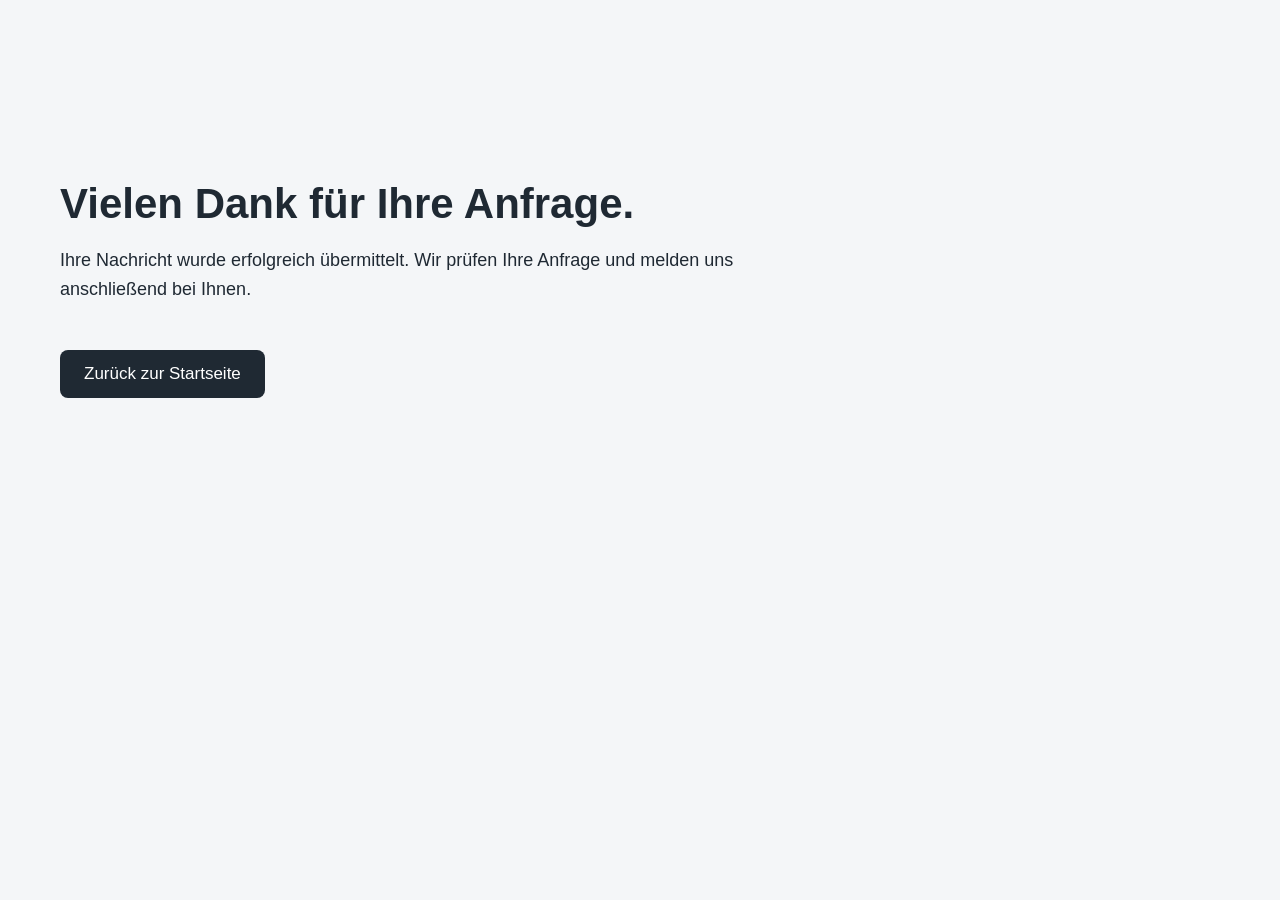
==== danke.html @ 73e30c8b "Add contact form and project workflow" ====
<!DOCTYPE html>
<html lang="de">

<head>
    <meta charset="UTF-8">
    <meta name="viewport" content="width=device-width, initial-scale=1.0">

    <title>Vielen Dank – BaseA Tech</title>

    <link rel="stylesheet" href="css/style.css">
</head>

<body>

    <section class="thank-you">
        <h1>Vielen Dank für Ihre Anfrage.</h1>

        <p>
            Ihre Nachricht wurde erfolgreich übermittelt.
            Wir prüfen Ihre Anfrage und melden uns anschließend bei Ihnen.
        </p>

        <a href="index.html" class="contact-button">
            Zurück zur Startseite
        </a>
    </section>

</body>

</html>
---- css/style.css ----
body {
    margin: 0;
    padding: 60px;
    font-family: Arial, sans-serif;
    background: #f4f6f8;
    color: #1f2933;
}

h1 {
    font-size: 48px;
    margin-bottom: 10px;
}

h2 {
    font-size: 28px;
    font-weight: normal;
    margin-bottom: 20px;
}

p {
    font-size: 18px;
    line-height: 1.6;
    max-width: 800px;
}

.services {
    display: flex;
    gap: 24px;
    margin-top: 60px;
    flex-wrap: wrap;
}

.service-card {
    flex: 1;
    min-width: 240px;
    background: white;
    border: 1px solid #d7dde3;
    border-radius: 10px;
    padding: 28px;
    box-shadow: 0 4px 14px rgba(0, 0, 0, 0.05);
}

.service-card h3 {
    margin-top: 0;
    font-size: 24px;
}

.service-card p {
    font-size: 16px;
    line-height: 1.6;
}

.service-image {
    width: 100%;
    height: auto;
    aspect-ratio: 4 / 3;
    object-fit: contain;
    border-radius: 8px;
    margin-bottom: 20px;
    display: block;
}

.overview,
.workflow,
.contact {
    margin-top: 70px;
}

.overview h2,
.workflow h2,
.contact h2 {
    font-size: 30px;
    margin-bottom: 24px;
}

.overview ul {
    font-size: 18px;
    line-height: 1.8;
    padding-left: 24px;
}

.workflow-grid {
    display: grid;
    grid-template-columns: repeat(4, 1fr);
    gap: 20px;
}

.workflow-grid div {
    background: white;
    border: 1px solid #d7dde3;
    border-radius: 10px;
    padding: 24px;
}

.workflow-grid strong {
    font-size: 20px;
}

.workflow-grid p {
    font-size: 15px;
    margin-bottom: 0;
}

.contact {
    padding-bottom: 70px;
}

.contact-button {
    display: inline-block;
    margin-top: 18px;
    padding: 14px 24px;
    background: #1f2933;
    color: white;
    text-decoration: none;
    border-radius: 8px;
    font-size: 17px;
    transition: background 0.2s ease, transform 0.2s ease;
}

.contact-button:hover {
    background: #334155;
    transform: translateY(-1px);
}

@media (max-width: 900px) {
    .workflow-grid {
        grid-template-columns: 1fr 1fr;
    }
}

@media (max-width: 600px) {
    body {
        padding: 24px;
    }

    .workflow-grid {
        grid-template-columns: 1fr;
    }
}

.contact-form {
    max-width: 700px;
    display: flex;
    flex-direction: column;
    gap: 12px;
}

.contact-form label {
    font-size: 16px;
    font-weight: bold;
}

.contact-form input,
.contact-form textarea {
    width: 100%;
    box-sizing: border-box;
    padding: 12px 14px;
    font-family: Arial, sans-serif;
    font-size: 16px;
    border: 1px solid #cbd3db;
    border-radius: 8px;
    background: white;
}

.contact-form input:focus,
.contact-form textarea:focus {
    outline: none;
    border-color: #64748b;
}

.contact-form .contact-button {
    align-self: flex-start;
    border: none;
    cursor: pointer;
}

.thank-you {
    max-width: 700px;
    margin-top: 120px;
}

.thank-you h1 {
    font-size: 42px;
}

.thank-you p {
    margin-bottom: 28px;
}
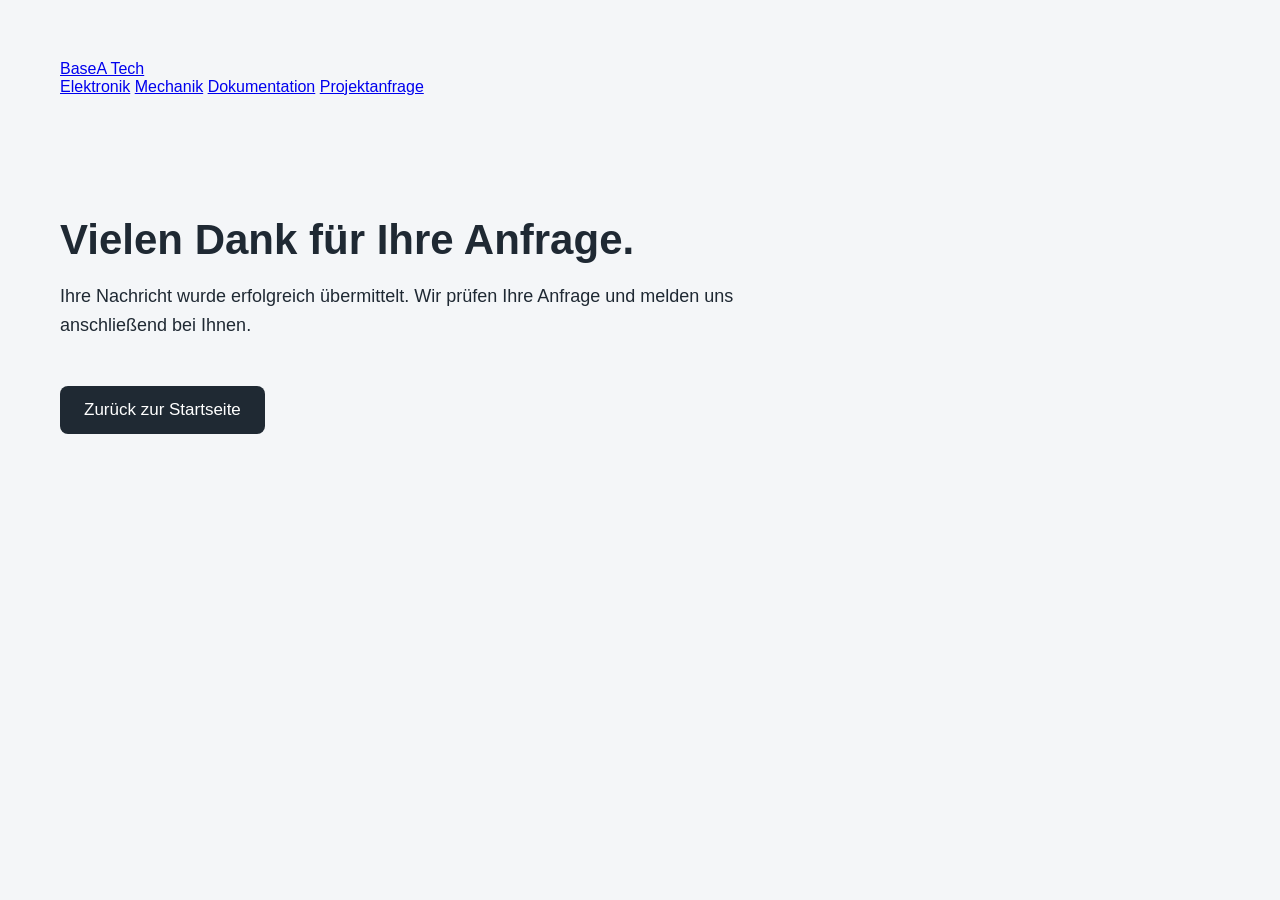
==== commit 17fe5e61: "Update BaseA Tech website structure" ====
--- a/danke.html
+++ b/danke.html
@@ -7,12 +7,28 @@
 
     <title>Vielen Dank – BaseA Tech</title>
 
+    <meta name="robots" content="noindex, follow">
+
     <link rel="stylesheet" href="css/style.css">
 </head>
 
 <body>
 
+<header class="site-header">
+    <a href="index.html" class="logo">BaseA Tech</a>
+
+    <nav class="main-nav" aria-label="Hauptnavigation">
+        <a href="elektronik.html">Elektronik</a>
+        <a href="mechanik.html">Mechanik</a>
+        <a href="dokumentation.html">Dokumentation</a>
+        <a href="anfrage.html">Projektanfrage</a>
+    </nav>
+</header>
+
+<main>
+
     <section class="thank-you">
+
         <h1>Vielen Dank für Ihre Anfrage.</h1>
 
         <p>
@@ -23,7 +39,10 @@
         <a href="index.html" class="contact-button">
             Zurück zur Startseite
         </a>
+
     </section>
+
+</main>
 
 </body>
 
